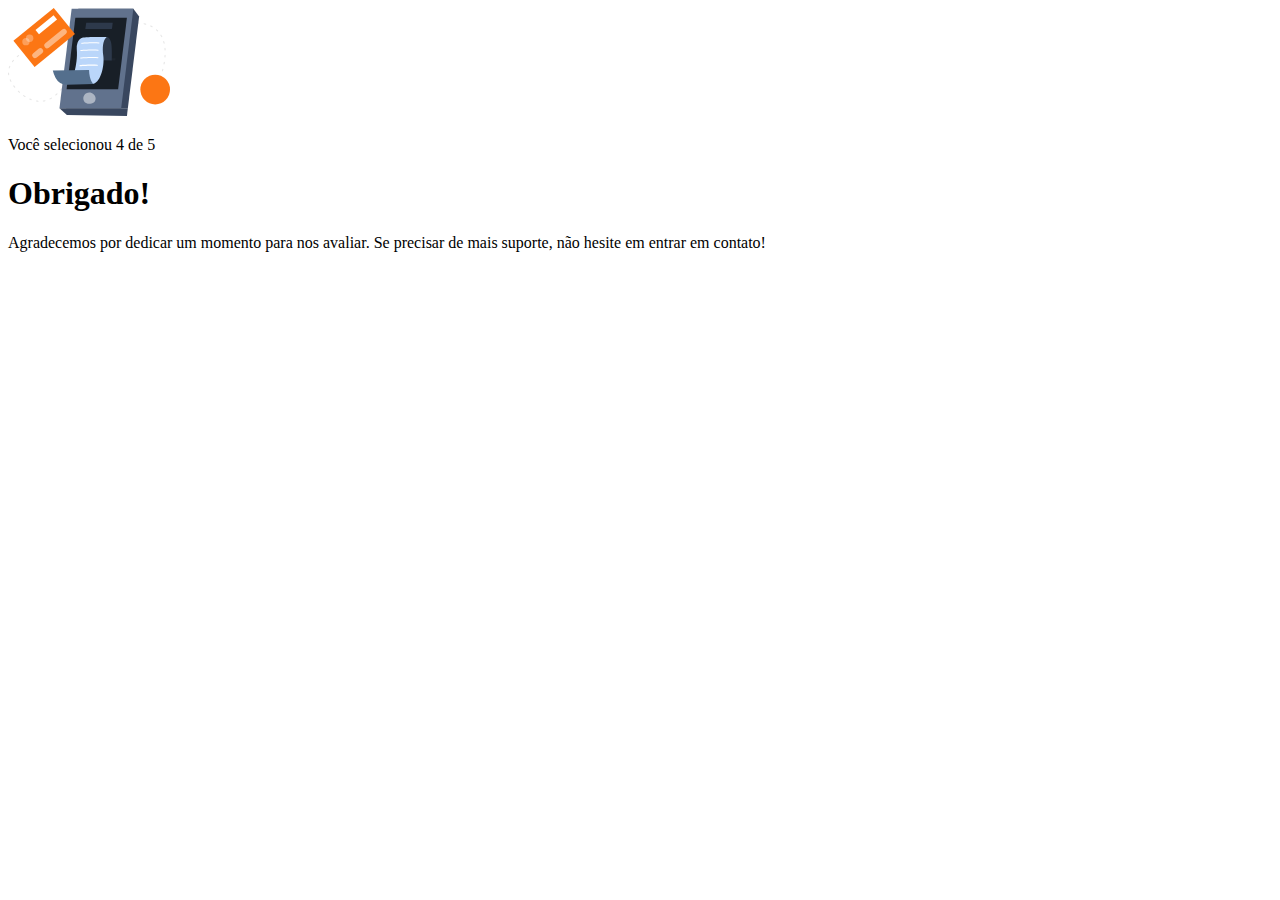
==== pages/agradecimentos.html @ 0fab93b3 "setimo commit do CSS" ====
<!DOCTYPE html>
<html lang="en">
<head>
  <meta charset="UTF-8">
  <meta http-equiv="X-UA-Compatible" content="IE=edge">
  <meta name="viewport" content="width=device-width, initial-scale=1.0">
  <link rel="stylesheet" href="agradecimentos.css">
  <title>Feedback-agradecimentos</title>
</head>
<body>
  <div class="card">
  <img src="../illustration-thank-you.svg" alt="Ilustraçao de agradecimento">

    <p>Você selecionou 4 de 5</p>

    <h1>Obrigado!</h1>

    <p>Agradecemos por dedicar um momento para nos avaliar. Se 
    precisar de mais suporte, não hesite em entrar em contato!</p>
     </div>
  </div>
</body>
</html>
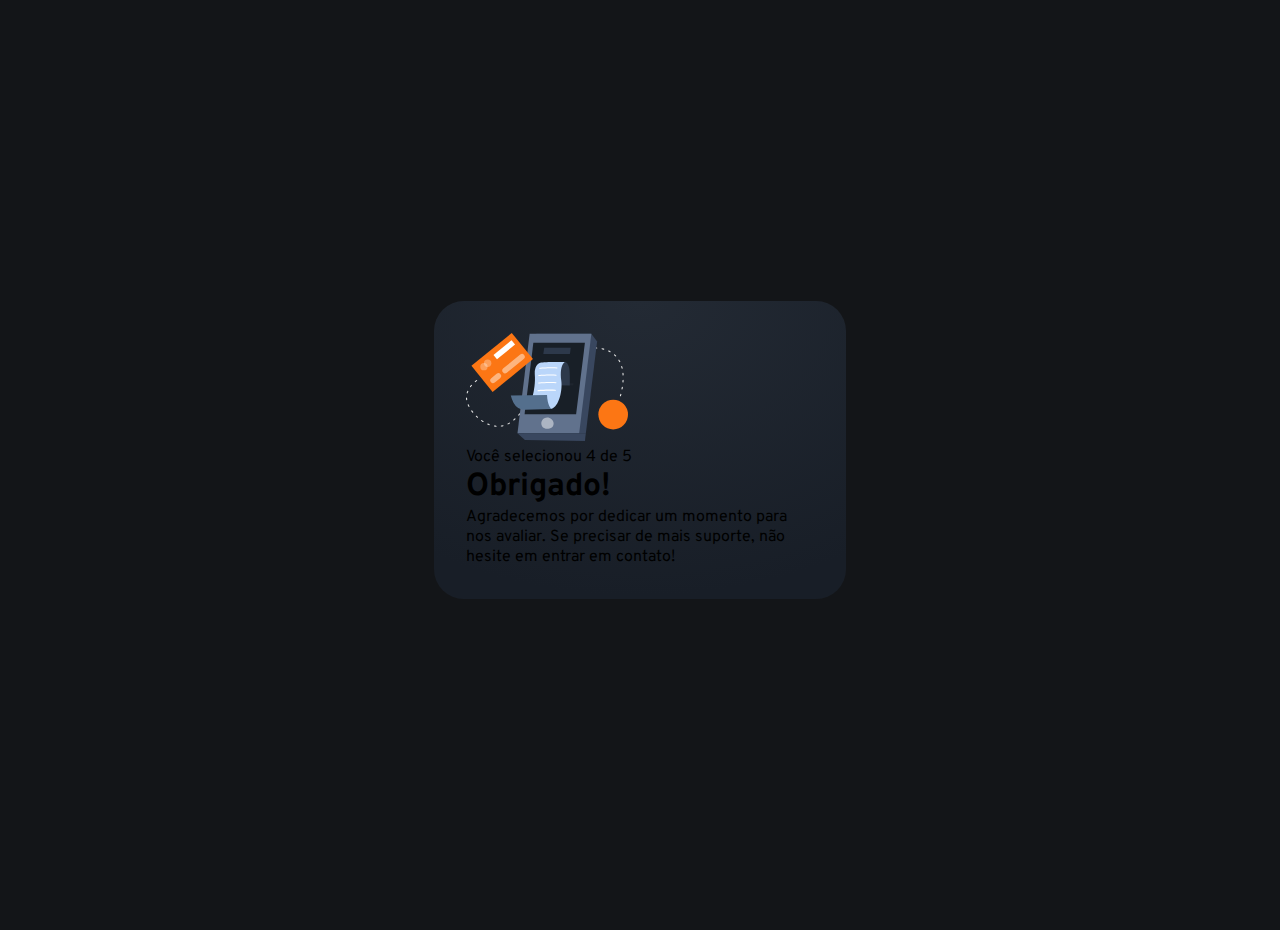
==== commit d1dcd45c: "segundo commit do agradecimento HTML e segundo commit do CSS dos agradecimentos" ====
--- a/pages/agradecimentos.html
+++ b/pages/agradecimentos.html
@@ -5,6 +5,9 @@
   <meta http-equiv="X-UA-Compatible" content="IE=edge">
   <meta name="viewport" content="width=device-width, initial-scale=1.0">
   <link rel="stylesheet" href="agradecimentos.css">
+ 
+  <link rel="preconnect" href="https://fonts.gstatic.com" crossorigin>
+  <link href="https://fonts.googleapis.com/css2?family=Overpass:ital,wght@0,100..900;1,100..900&display=swap" rel="stylesheet">
   <title>Feedback-agradecimentos</title>
 </head>
 <body>
@@ -16,7 +19,7 @@
     <h1>Obrigado!</h1>
 
     <p>Agradecemos por dedicar um momento para nos avaliar. Se 
-    precisar de mais suporte, não hesite em entrar em contato!</p>
+  precisar de mais suporte, não hesite em entrar em contato!</p>
      </div>
   </div>
 </body>
--- a/pages/agradecimentos.css
+++ b/pages/agradecimentos.css
@@ -0,0 +1,36 @@
+*{
+  margin: 0;
+  padding: 0;
+  box-sizing: border-box;
+  font-family: "Overpass", sans-serif;
+  -weblit-font-smoothing: antialiased;
+}
+
+:root{
+   --dark-blue: #262E38;
+   --light-grey: #969FAD;
+   --medium-grey: #7C8798;
+   --orange: #FC7614;
+   --white: #FFF;
+   --very-dark-blue: #131518;
+   --black-gradient: radial-gradient(98.96% 98.96% at 50% 0%, #232A34 0%, #181E27 100%);
+}
+
+body{
+  background-color: var(--very-dark-blue); 
+  height: 100svh;
+  display: flex;
+  justify-content: center;
+  align-items: center;
+
+  border-radius: 50%;
+
+  margin-bottom: 30px;
+}
+
+.card{
+  background: var(--black-gradient);
+  max-width: 412px;
+  padding: 32px;
+  border-radius: 30px;
+}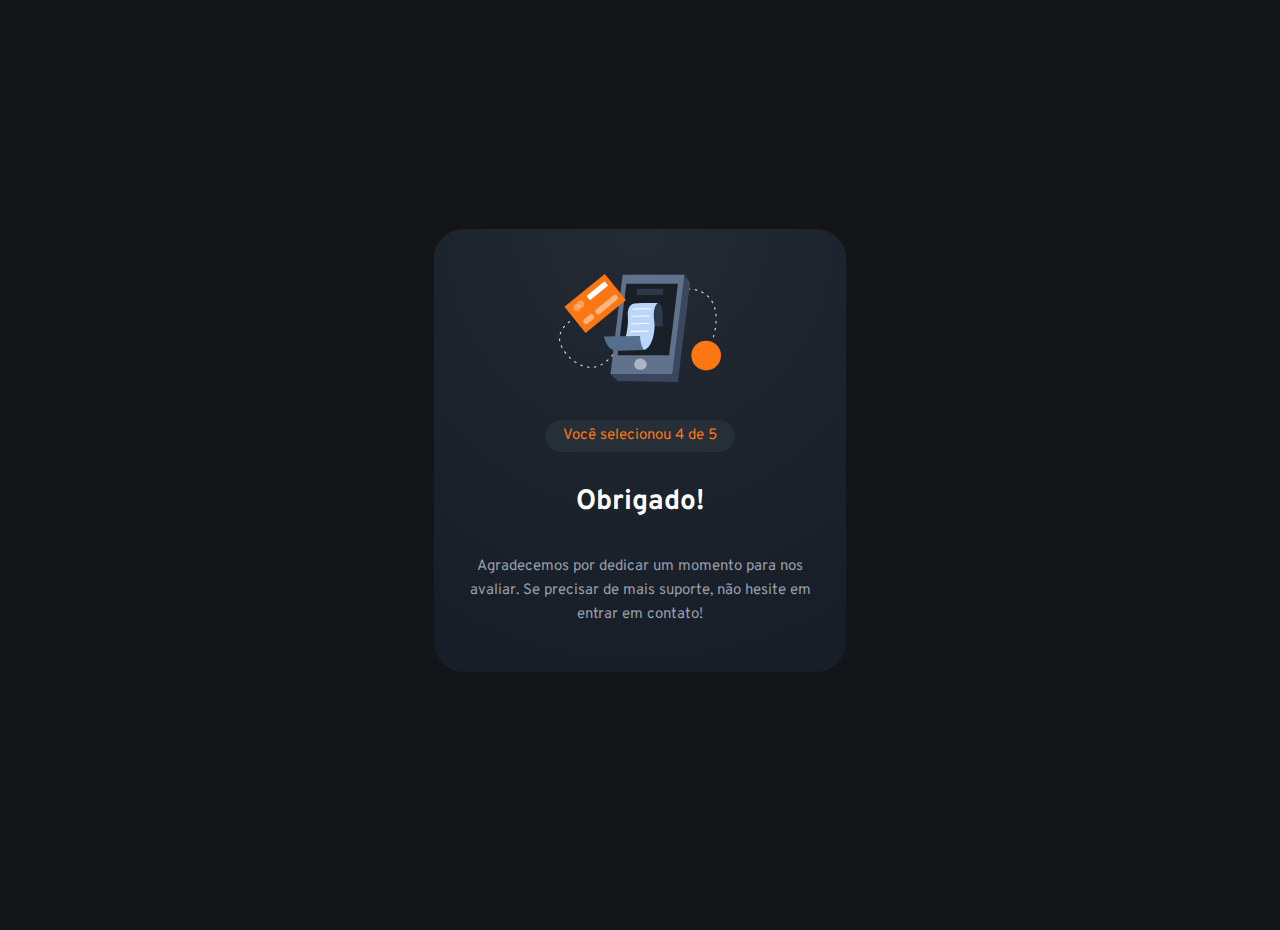
==== commit 4a9f8bcd: "terceiro commit do agradecimentos.html e quarto commit do agradecimentos.CSS" ====
--- a/pages/agradecimentos.html
+++ b/pages/agradecimentos.html
@@ -14,7 +14,7 @@
   <div class="card">
   <img src="../illustration-thank-you.svg" alt="Ilustraçao de agradecimento">
 
-    <p>Você selecionou 4 de 5</p>
+    <p class="paragrafo_nota">Você selecionou 4 de 5</p>
 
     <h1>Obrigado!</h1>
 
--- a/pages/agradecimentos.css
+++ b/pages/agradecimentos.css
@@ -30,7 +30,36 @@
 
 .card{
   background: var(--black-gradient);
+  text-align: center;
   max-width: 412px;
-  padding: 32px;
+  padding: 45px 32px;
   border-radius: 30px;
+}
+
+.card img{
+  margin-bottom: 32px;
+}
+
+.card .paragrafo_nota{
+  background-color: var(--dark-blue);
+  width: fit-content;
+  margin-inline: auto;
+  padding: 4px 18px;
+  border-radius: 22px;
+
+  font-size: 15px;
+  color: var(--orange);
+
+  margin-bottom: 32px;
+}
+
+.card h1{
+  color: var(--white);
+  font-size: 28px;
+  margin-bottom: 35px;
+}
+.card p{
+  color: var(--light-grey);
+  font-size: 15px;
+  line-height: 24px;
 }